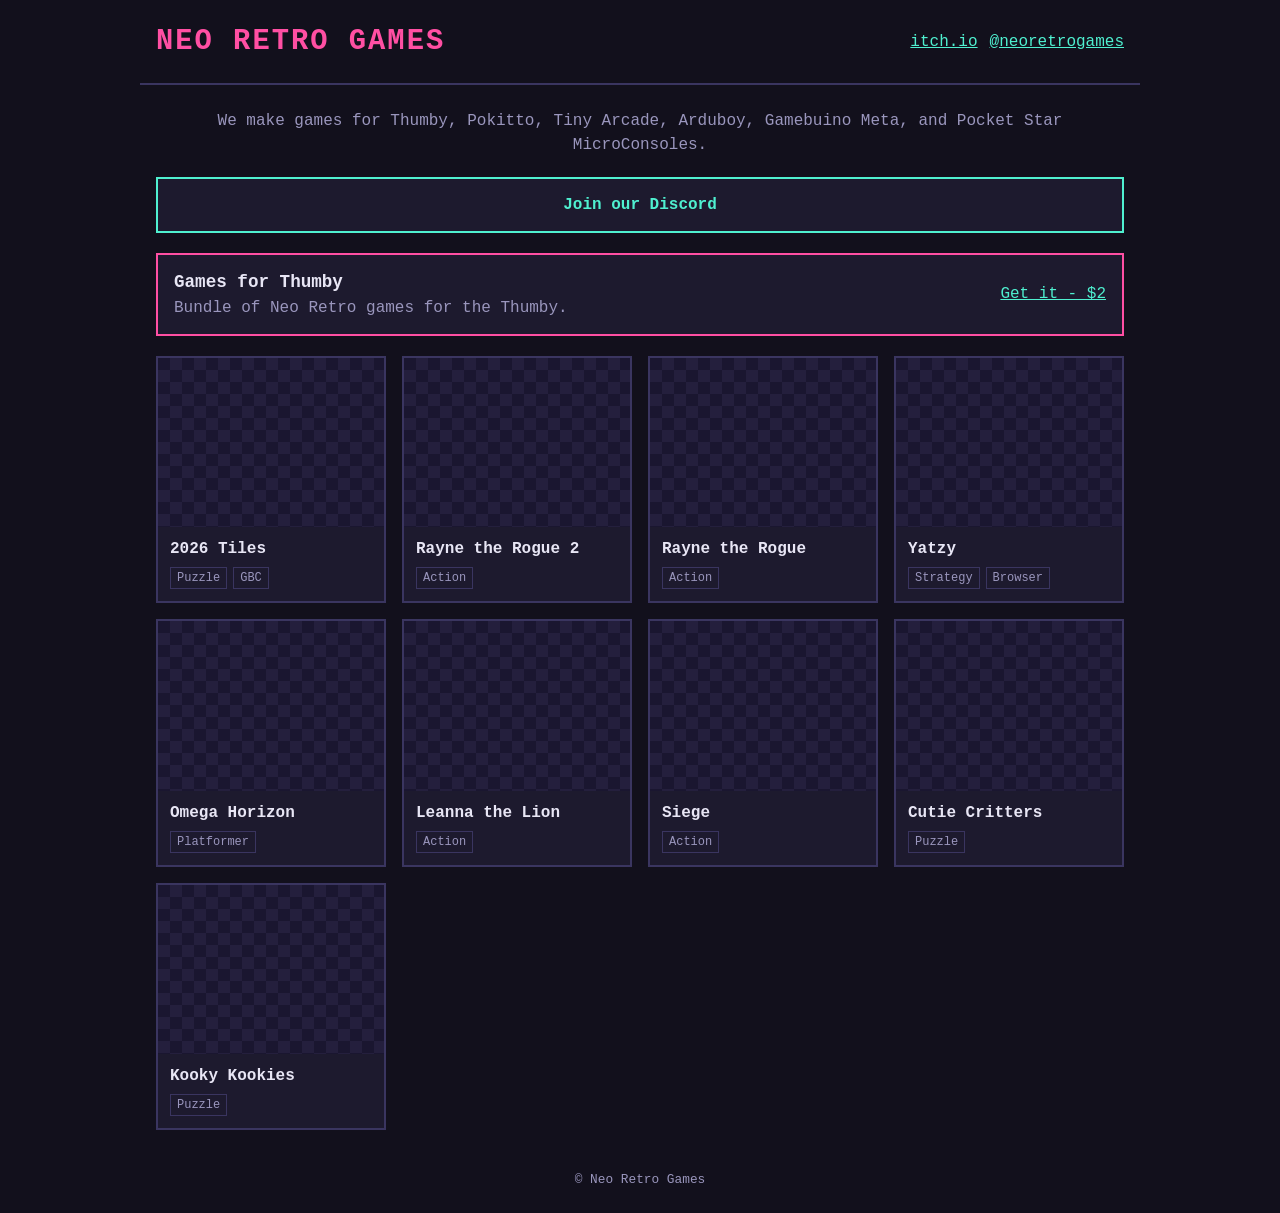
==== index.html @ 80ac7203 "skeleton" ====
<!doctype html>
<html lang="en">
<head>
  <meta charset="utf-8">
  <meta name="viewport" content="width=device-width, initial-scale=1">
  <title>Neo Retro Games</title>
  <meta name="description" content="Original retro games for handheld microconsoles and Game Boy Color.">
  <link rel="stylesheet" href="style.css">
</head>
<body>
  <header class="site-header">
    <h1 id="studio-name">Neo Retro Games</h1>
    <nav id="studio-links"></nav>
  </header>

  <main>
    <p id="tagline" class="tagline"></p>
    <a id="discord" class="banner" hidden>Join our Discord</a>
    <section id="featured" class="featured" hidden></section>
    <section id="grid" class="grid" aria-label="Games"></section>
  </main>

  <footer class="site-footer">&copy; Neo Retro Games</footer>
  <script src="app.js"></script>
</body>
</html>
---- style.css ----
:root {
  --bg: #12101c;
  --panel: #1d1a2e;
  --line: #3a3560;
  --text: #e8e6f5;
  --muted: #9a96bd;
  --accent: #ff4fa3;
  --accent2: #4ff0d0;
}
* { box-sizing: border-box; }
body {
  margin: 0;
  background: var(--bg);
  color: var(--text);
  font-family: "Courier New", ui-monospace, monospace;
  line-height: 1.5;
}
a { color: var(--accent2); }
.site-header {
  display: flex; flex-wrap: wrap; align-items: center; justify-content: space-between;
  gap: 12px; padding: 20px 16px; max-width: 1000px; margin: 0 auto;
  border-bottom: 2px solid var(--line);
}
.site-header h1 { margin: 0; font-size: 1.8rem; letter-spacing: 2px; color: var(--accent); text-transform: uppercase; }
#studio-links a { margin-left: 12px; }
main { max-width: 1000px; margin: 0 auto; padding: 16px; }
.tagline { color: var(--muted); text-align: center; margin: 8px 0 20px; }
.banner {
  display: block; text-align: center; padding: 14px; margin-bottom: 20px;
  background: var(--panel); border: 2px solid var(--accent2); text-decoration: none; font-weight: bold;
}
.featured {
  padding: 14px 16px; margin-bottom: 20px; background: var(--panel);
  border: 2px solid var(--accent); display: flex; flex-wrap: wrap; gap: 8px 16px; align-items: center; justify-content: space-between;
}
.featured h2 { margin: 0; font-size: 1.1rem; }
.featured p { margin: 0; color: var(--muted); }
.grid { display: grid; grid-template-columns: repeat(auto-fill, minmax(220px, 1fr)); gap: 16px; }
.card { background: var(--panel); border: 2px solid var(--line); display: flex; flex-direction: column; }
.card:hover { border-color: var(--accent); }
.cover {
  aspect-ratio: 4 / 3; width: 100%; object-fit: cover; display: block;
  background: repeating-conic-gradient(#241f3d 0% 25%, #1a1630 0% 50%) 0 0 / 24px 24px;
  image-rendering: pixelated;
}
.card-body { padding: 10px 12px 12px; display: flex; flex-direction: column; gap: 6px; flex: 1; }
.card h3 { margin: 0; font-size: 1rem; }
.card h3 a { color: var(--text); text-decoration: none; }
.card h3 a:hover { color: var(--accent); }
.tags { display: flex; flex-wrap: wrap; gap: 6px; font-size: 0.75rem; }
.tag { padding: 1px 6px; border: 1px solid var(--line); color: var(--muted); }
.tag.play { border-color: var(--accent2); color: var(--accent2); }
.blurb { margin: 0; font-size: 0.85rem; color: var(--muted); }
.price { margin-top: auto; font-weight: bold; color: var(--accent2); }
.site-footer { text-align: center; color: var(--muted); padding: 24px 16px; font-size: 0.8rem; }
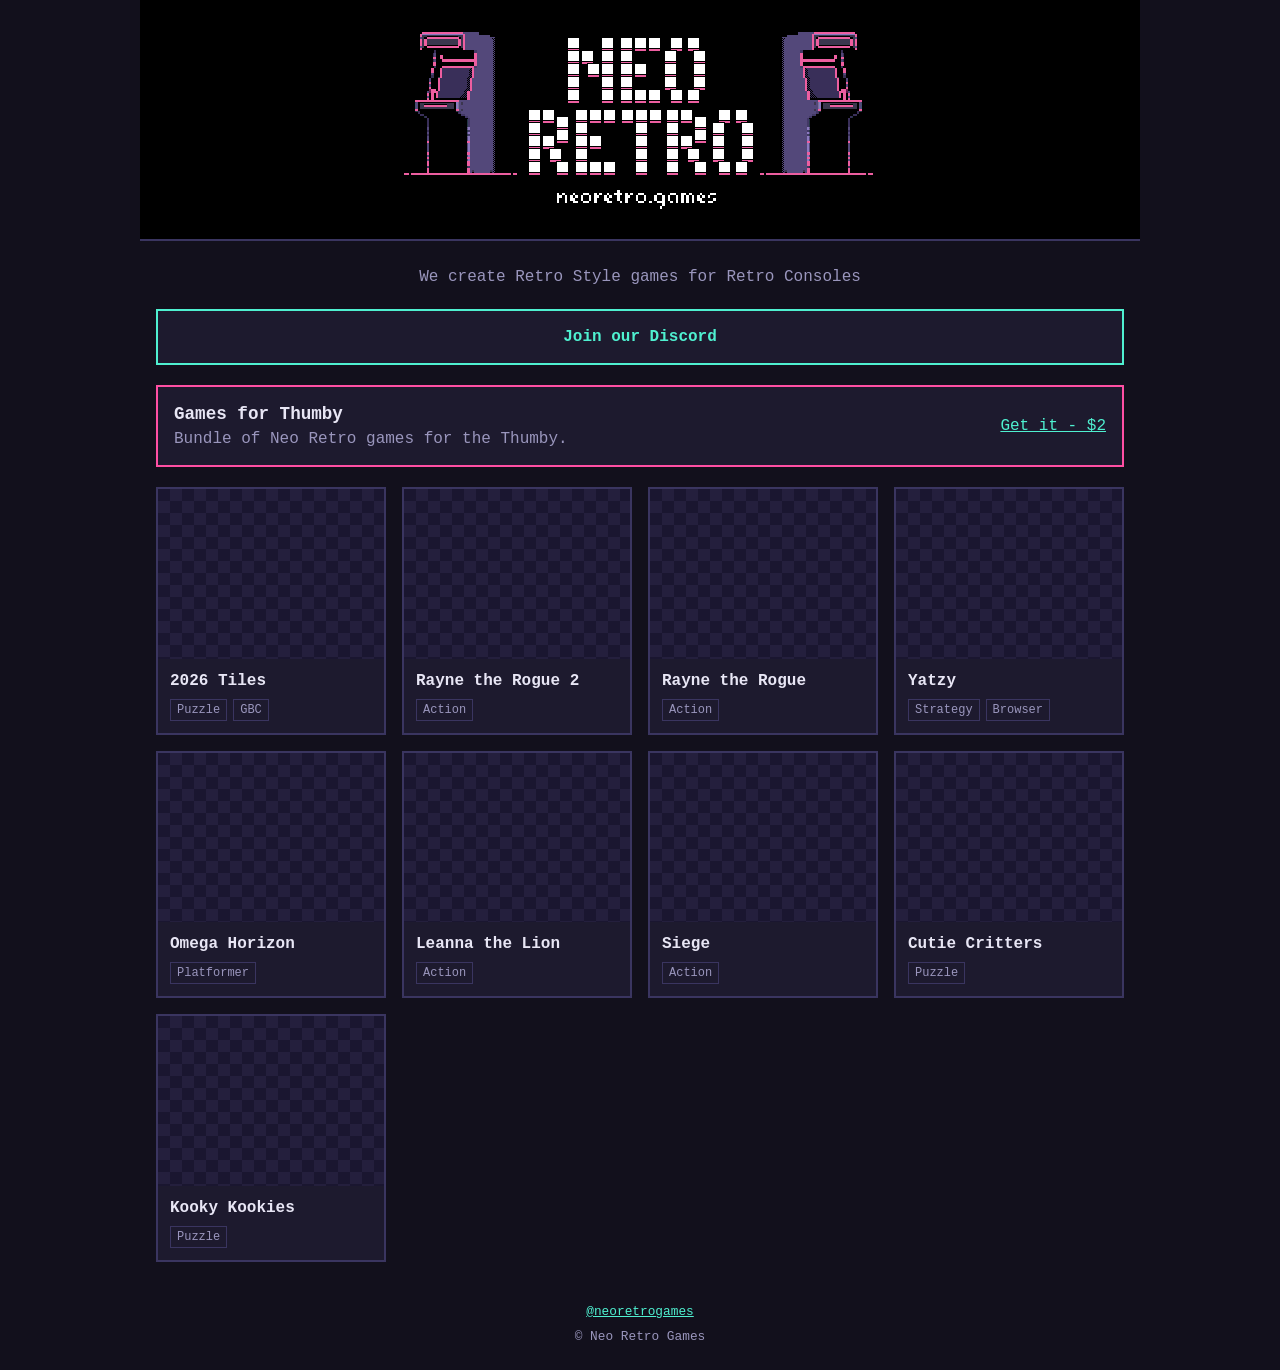
==== commit af6648fa: "Add storefront skeleton with per-game pages Home grid and game detail pages rendered from games.json" ====
--- a/index.html
+++ b/index.html
@@ -9,8 +9,7 @@
 </head>
 <body>
   <header class="site-header">
-    <h1 id="studio-name">Neo Retro Games</h1>
-    <nav id="studio-links"></nav>
+    <h1><img src="img/header.png" alt="Neo Retro - neoretro.games"></h1>
   </header>
 
   <main>
@@ -20,7 +19,10 @@
     <section id="grid" class="grid" aria-label="Games"></section>
   </main>
 
-  <footer class="site-footer">&copy; Neo Retro Games</footer>
+  <footer class="site-footer">
+    <nav id="footer-links"></nav>
+    &copy; Neo Retro Games
+  </footer>
   <script src="app.js"></script>
 </body>
 </html>
--- a/style.css
+++ b/style.css
@@ -53,3 +53,20 @@
 .blurb { margin: 0; font-size: 0.85rem; color: var(--muted); }
 .price { margin-top: auto; font-weight: bold; color: var(--accent2); }
 .site-footer { text-align: center; color: var(--muted); padding: 24px 16px; font-size: 0.8rem; }
+.home { color: inherit; text-decoration: none; }
+.card .cover { display: block; }
+.game-detail { display: grid; grid-template-columns: minmax(200px, 1fr) 2fr; gap: 24px; }
+.game-detail .cover { border: 2px solid var(--line); }
+.detail-body h2 { margin-top: 0; color: var(--accent); }
+.actions { display: flex; flex-wrap: wrap; gap: 12px; margin-top: 20px; }
+.btn { padding: 10px 18px; border: 2px solid var(--accent2); color: var(--accent2); text-decoration: none; font-weight: bold; }
+.btn:hover { background: var(--accent2); color: var(--bg); }
+.btn-buy { border-color: var(--accent); color: var(--accent); }
+.btn-buy:hover { background: var(--accent); color: var(--bg); }
+@media (max-width: 600px) { .game-detail { grid-template-columns: 1fr; } }
+.site-header { background: #000; justify-content: center; }
+.site-header h1 { line-height: 0; }
+.site-header img { display: block; width: 100%; max-width: 900px; height: auto; image-rendering: pixelated; }
+.site-header nav:empty { display: none; }
+#footer-links { margin-bottom: 6px; }
+#footer-links:empty { display: none; }
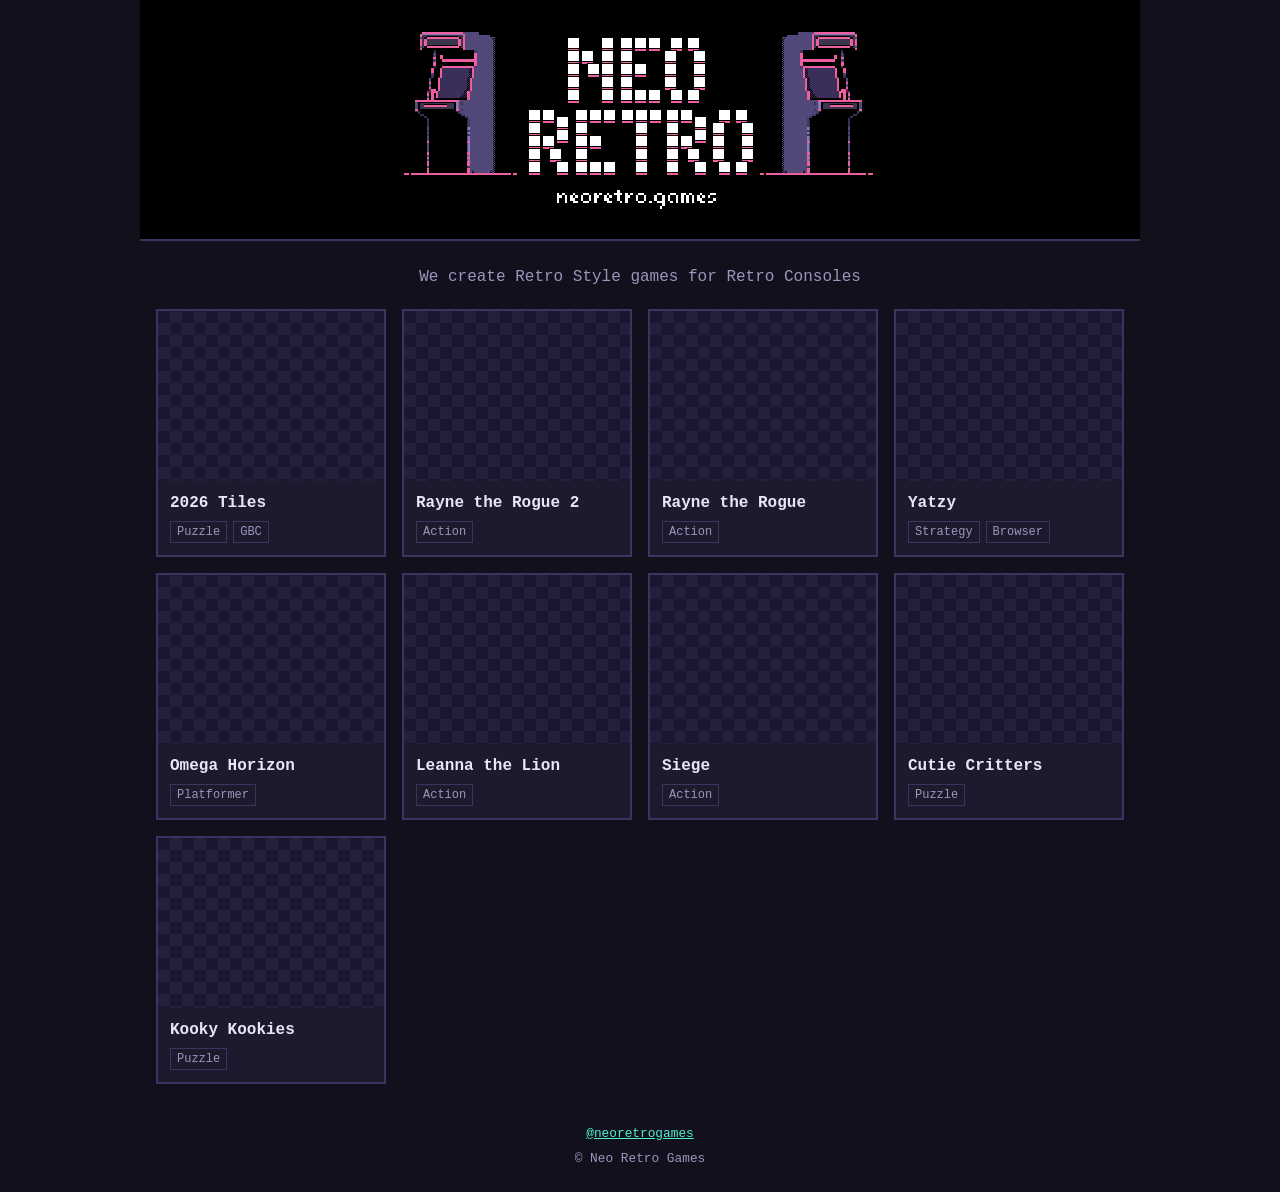
==== commit 323af6f2: "Remove featured block and fix hidden Discord banner Co-Authored-By: Claude Sonnet 5.5 <noreply@anthr" ====
--- a/index.html
+++ b/index.html
@@ -15,7 +15,6 @@
   <main>
     <p id="tagline" class="tagline"></p>
     <a id="discord" class="banner" hidden>Join our Discord</a>
-    <section id="featured" class="featured" hidden></section>
     <section id="grid" class="grid" aria-label="Games"></section>
   </main>
 
--- a/style.css
+++ b/style.css
@@ -29,12 +29,6 @@
   display: block; text-align: center; padding: 14px; margin-bottom: 20px;
   background: var(--panel); border: 2px solid var(--accent2); text-decoration: none; font-weight: bold;
 }
-.featured {
-  padding: 14px 16px; margin-bottom: 20px; background: var(--panel);
-  border: 2px solid var(--accent); display: flex; flex-wrap: wrap; gap: 8px 16px; align-items: center; justify-content: space-between;
-}
-.featured h2 { margin: 0; font-size: 1.1rem; }
-.featured p { margin: 0; color: var(--muted); }
 .grid { display: grid; grid-template-columns: repeat(auto-fill, minmax(220px, 1fr)); gap: 16px; }
 .card { background: var(--panel); border: 2px solid var(--line); display: flex; flex-direction: column; }
 .card:hover { border-color: var(--accent); }
@@ -70,3 +64,4 @@
 .site-header nav:empty { display: none; }
 #footer-links { margin-bottom: 6px; }
 #footer-links:empty { display: none; }
+[hidden] { display: none !important; }
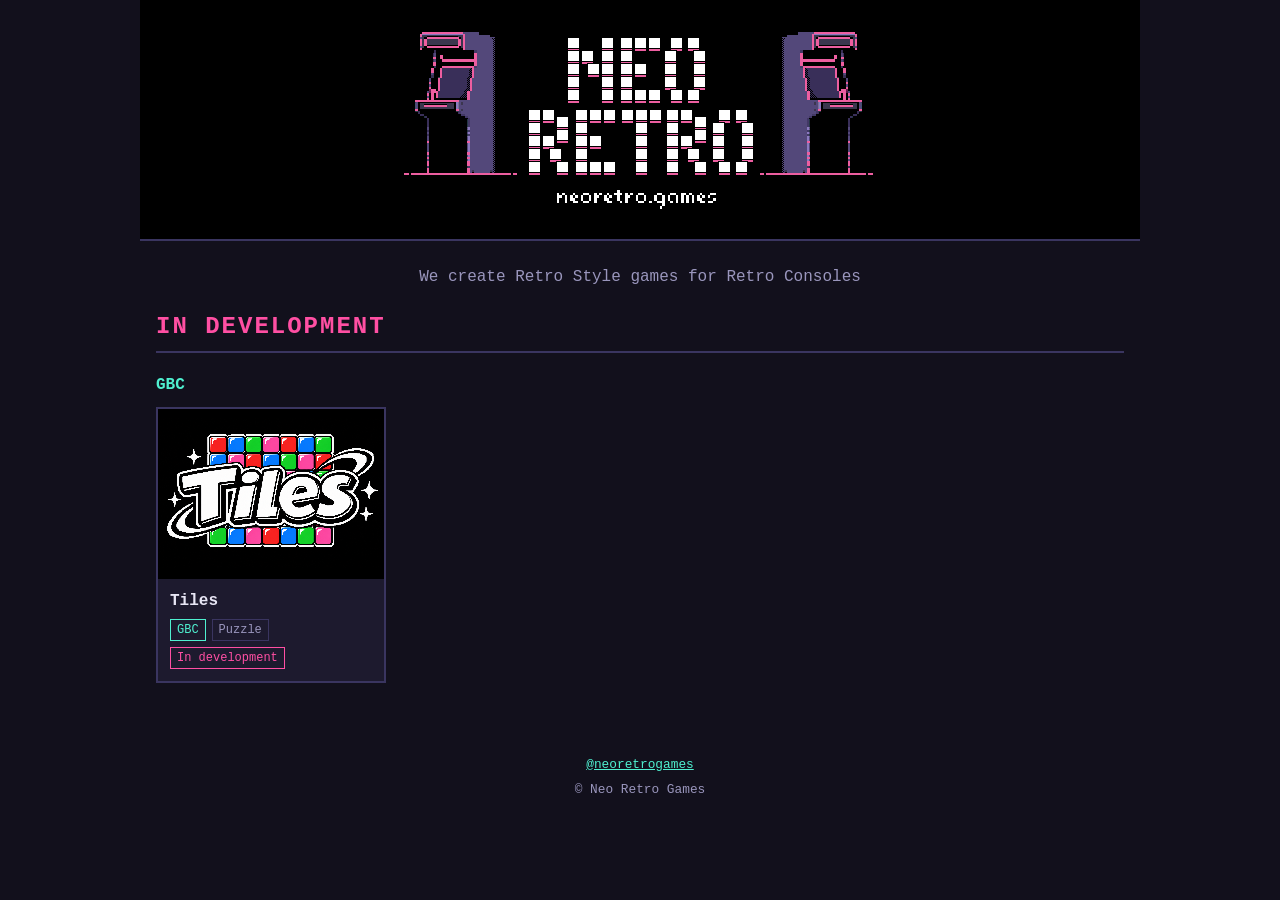
==== commit d3f40230: "Split index into Available/In Development, group by platform, add Tiles Drop legacy itch.io games, a" ====
--- a/index.html
+++ b/index.html
@@ -15,7 +15,7 @@
   <main>
     <p id="tagline" class="tagline"></p>
     <a id="discord" class="banner" hidden>Join our Discord</a>
-    <section id="grid" class="grid" aria-label="Games"></section>
+    <div id="grid" aria-label="Games"></div>
   </main>
 
   <footer class="site-footer">
--- a/style.css
+++ b/style.css
@@ -65,3 +65,10 @@
 #footer-links { margin-bottom: 6px; }
 #footer-links:empty { display: none; }
 [hidden] { display: none !important; }
+.games-section { margin-bottom: 32px; }
+.games-section > h2 { color: var(--accent); text-transform: uppercase; letter-spacing: 2px; border-bottom: 2px solid var(--line); padding-bottom: 6px; }
+.platform-heading { color: var(--accent2); margin: 20px 0 10px; font-size: 1rem; }
+.tag.platform.current { border-color: var(--accent2); color: var(--accent2); }
+.tag.dev { border-color: var(--accent); color: var(--accent); }
+img.cover { object-fit: contain; background: #000; }
+.game-detail img.cover { aspect-ratio: auto; }
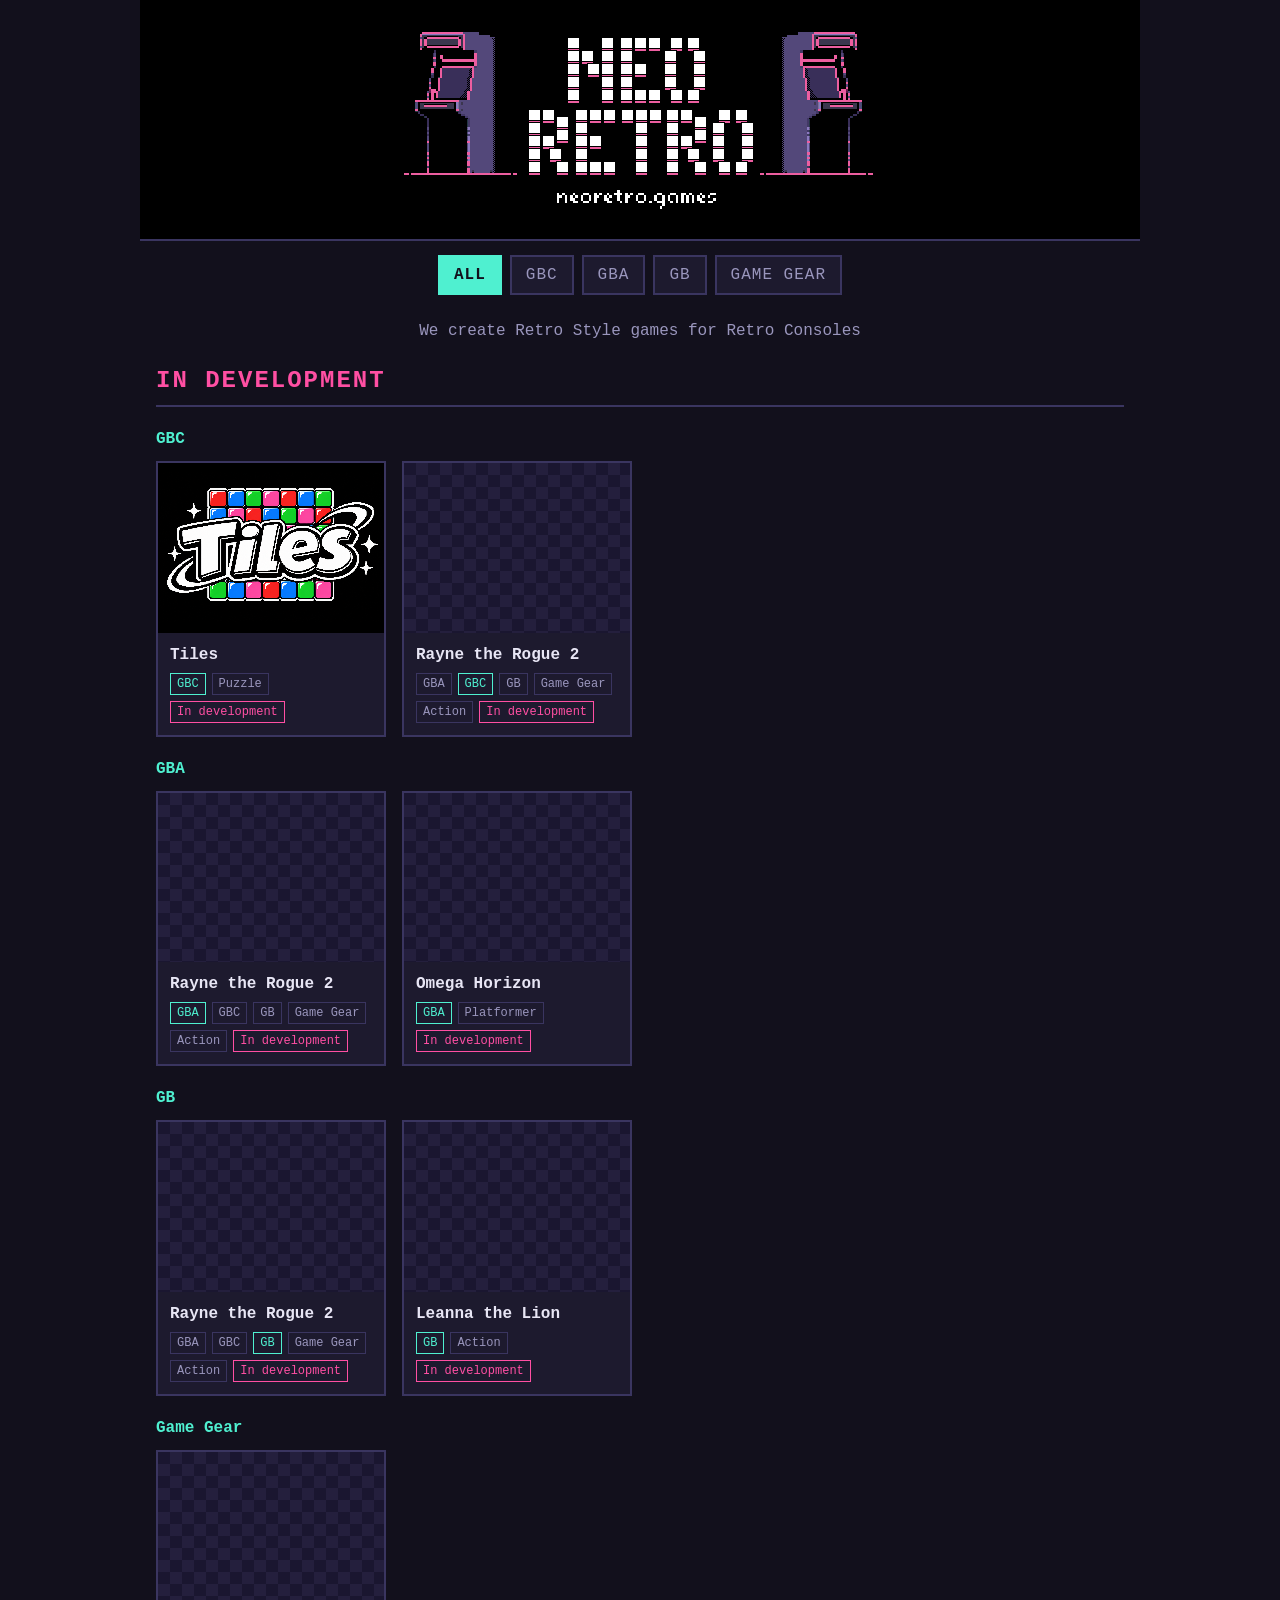
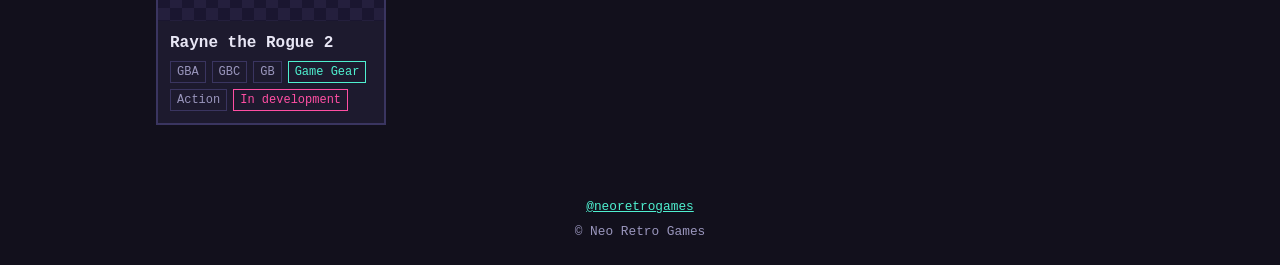
==== commit 5eb25f53: "Add platform filter and initial cards for Rayne 2, Omega Horizon, Leanna Co-Authored-By: Claude Sonn" ====
--- a/index.html
+++ b/index.html
@@ -12,6 +12,8 @@
     <h1><img src="img/header.png" alt="Neo Retro - neoretro.games"></h1>
   </header>
 
+  <nav id="filters" class="filters" aria-label="Filter by platform" hidden></nav>
+
   <main>
     <p id="tagline" class="tagline"></p>
     <a id="discord" class="banner" hidden>Join our Discord</a>
--- a/style.css
+++ b/style.css
@@ -72,3 +72,10 @@
 .tag.dev { border-color: var(--accent); color: var(--accent); }
 img.cover { object-fit: contain; background: #000; }
 .game-detail img.cover { aspect-ratio: auto; }
+.filters { display: flex; flex-wrap: wrap; justify-content: center; gap: 8px; max-width: 1000px; margin: 0 auto; padding: 14px 16px 0; }
+.filters button {
+  font: inherit; cursor: pointer; padding: 6px 14px; background: var(--panel); color: var(--muted);
+  border: 2px solid var(--line); text-transform: uppercase; letter-spacing: 1px;
+}
+.filters button:hover { border-color: var(--accent2); color: var(--text); }
+.filters button[aria-pressed="true"] { background: var(--accent2); border-color: var(--accent2); color: var(--bg); font-weight: bold; }
